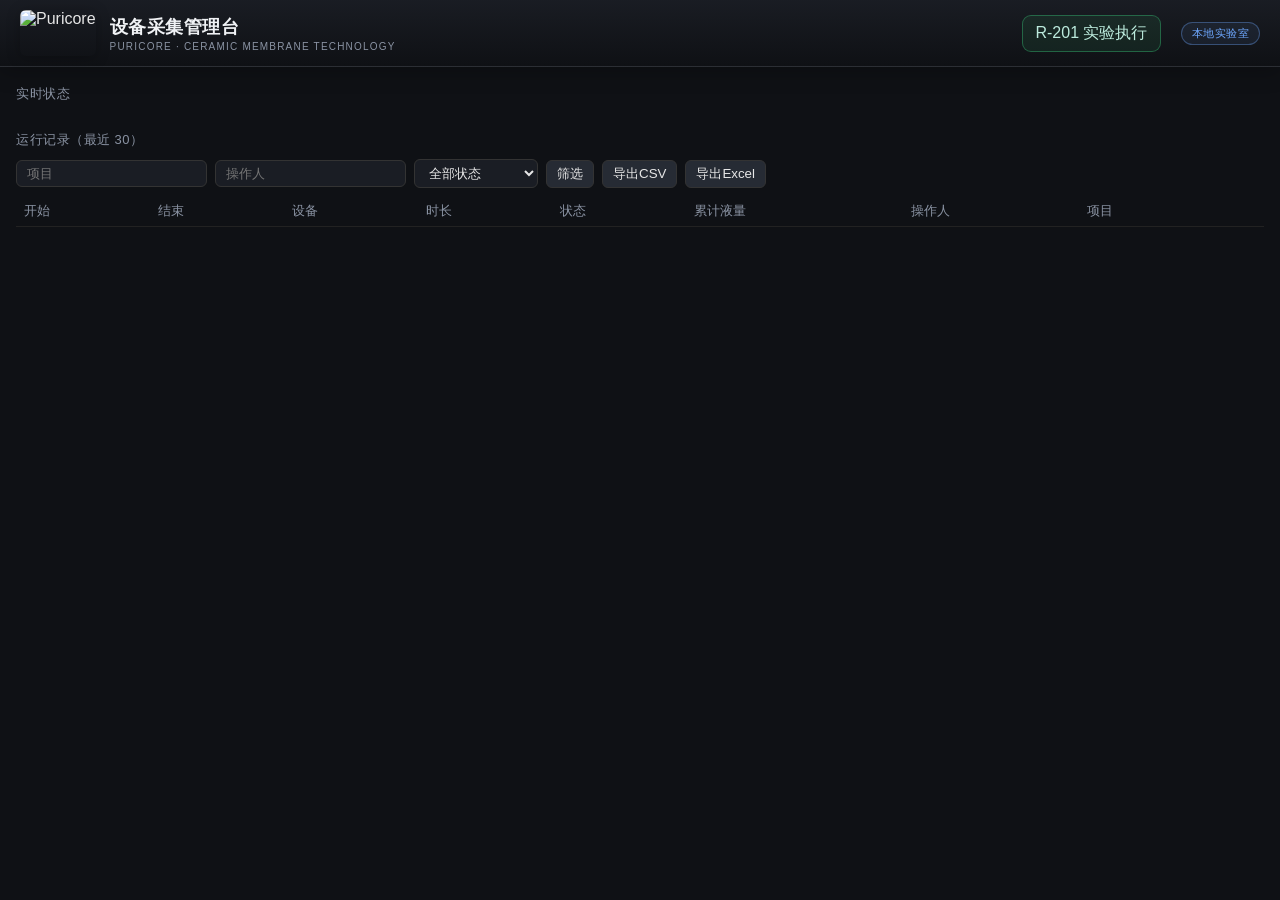
==== lab_device_manager/web/static/index.html @ a662c42c "统一账号菜单与修改密码入口" ====
<!doctype html>
<html lang="zh">
<head><meta charset="utf-8"><meta name="viewport" content="width=device-width,initial-scale=1,viewport-fit=cover"><link rel="icon" href="data:,"><title>设备采集管理台</title>
<style>
 body{font-family:-apple-system,"PingFang SC",sans-serif;margin:0;background:#0f1115;color:#e6e6e6}
 header{
   padding:10px 20px;
   border-bottom:1px solid rgba(255,255,255,0.08);
   background:linear-gradient(180deg, rgba(26,29,36,0.98) 0%, rgba(15,17,21,0.98) 100%);
   backdrop-filter:blur(12px);
   display:flex;align-items:center;justify-content:space-between;
   position:sticky;top:0;z-index:100;
   box-shadow:0 4px 20px rgba(0,0,0,0.25);
 }
 .brand{display:flex;align-items:center;gap:14px}
 .logo{height:46px;max-width:150px;width:auto;border-radius:6px;background:transparent;padding:0;box-shadow:0 2px 14px rgba(0,0,0,0.25);object-fit:contain}
 .brand-text{display:flex;flex-direction:column;gap:2px}
 .brand-title{font-size:18px;font-weight:600;color:#f0f2f5;letter-spacing:0.5px}
 .brand-sub{font-size:10px;color:#8a93a3;letter-spacing:1.2px;text-transform:uppercase}
 .env-badge{
   font-size:11px;color:#6ea8ff;border:1px solid rgba(110,168,255,0.35);
   padding:3px 10px;border-radius:20px;background:rgba(110,168,255,0.08);
   letter-spacing:0.5px;
 }
 h2{margin:18px 16px 10px;font-size:13px;color:#8a93a3;font-weight:500;letter-spacing:0.5px}
 .cards{display:grid;grid-template-columns:repeat(auto-fit,minmax(220px,1fr));gap:12px;padding:0 16px}
 .card{background:#1a1d24;border-radius:12px;padding:14px;cursor:pointer;transition:background .15s, transform .12s}
 .card:hover{background:#21252e;transform:translateY(-1px)}
 .card .name{font-size:16px;font-weight:600;margin-bottom:8px}
 .card.sensor-card{border-left:4px solid #3498DB}
 .card.sensor-card .name{color:#3498DB}
 .card .v{font-size:18px;margin-top:4px}.card .k{color:#8a93a3;font-size:12px;margin-top:4px}
 .card .cfg{color:#6ea8ff;font-size:12px;margin-top:6px}
 .s-running{color:#3ddc84}.s-alarm{color:#ff5c5c}.s-offline{color:#888}.s-paused{color:#f5c518}.s-stopped{color:#cfd3da}
 table{width:calc(100% - 32px);margin:0 16px;border-collapse:collapse;font-size:13px}
 th,td{padding:6px 8px;text-align:left;border-bottom:1px solid #222;white-space:nowrap}
 th{color:#8a93a3;font-weight:normal}
 button{background:#262b34;color:#e6e6e6;border:1px solid #333;border-radius:6px;padding:4px 10px;cursor:pointer;transition:background .15s}
 button:hover{background:#2f3540}
 input,select{background:#1a1d24;border:1px solid #333;color:#e6e6e6;border-radius:6px;padding:5px 10px;outline:none}
 input:focus,select:focus{border-color:#4a5568}
</style><!-- cache_bust=1783485148 -->
<link rel="stylesheet" href="/static/puricore-theme.css">
</head>
<body class="page-dashboard">
<header>
  <div class="brand">
    <img src="/static/logo.png" alt="Puricore" class="logo">
    <div class="brand-text">
      <div class="brand-title">设备采集管理台</div>
      <div class="brand-sub">PURiCORE · Ceramic Membrane Technology</div>
    </div>
  </div>
  <div style="display:flex;align-items:center;gap:10px">
    <a href="/experiments" style="color:#bcebdd;text-decoration:none;border:1px solid rgba(61,220,132,.35);padding:7px 12px;border-radius:9px;background:rgba(61,220,132,.08)">R-201 实验执行</a>
    <div data-account-menu></div>
    <div class="env-badge">本地实验室</div>
  </div>
</header>
<h2>实时状态</h2>
<div id="devices" class="cards"></div>
<h2>运行记录（最近 30）</h2>
<div style="padding:0 16px 8px;display:flex;gap:8px;flex-wrap:wrap;align-items:center">
  <input id="fProject" placeholder="项目">
  <input id="fOperator" placeholder="操作人">
  <select id="fStatus">
    <option value="">全部状态</option>
    <option value="completed">completed</option>
    <option value="alarm_abort">alarm_abort</option>
    <option value="manual_abort">manual_abort</option>
  </select>
  <button onclick="loadRuns()">筛选</button>
  <button onclick="window.location='/api/runs/export.csv'">导出CSV</button>
  <button onclick="exportExcel()">导出Excel</button>
</div>
<table id="runs"><thead><tr><th>开始</th><th>结束</th><th>设备</th><th>时长</th><th>状态</th><th>累计液量</th><th>操作人</th><th>项目</th><th></th></tr></thead><tbody></tbody></table>
<script src="/static/account-menu.js"></script>
<script src="/static/app.js"></script>
</body></html>
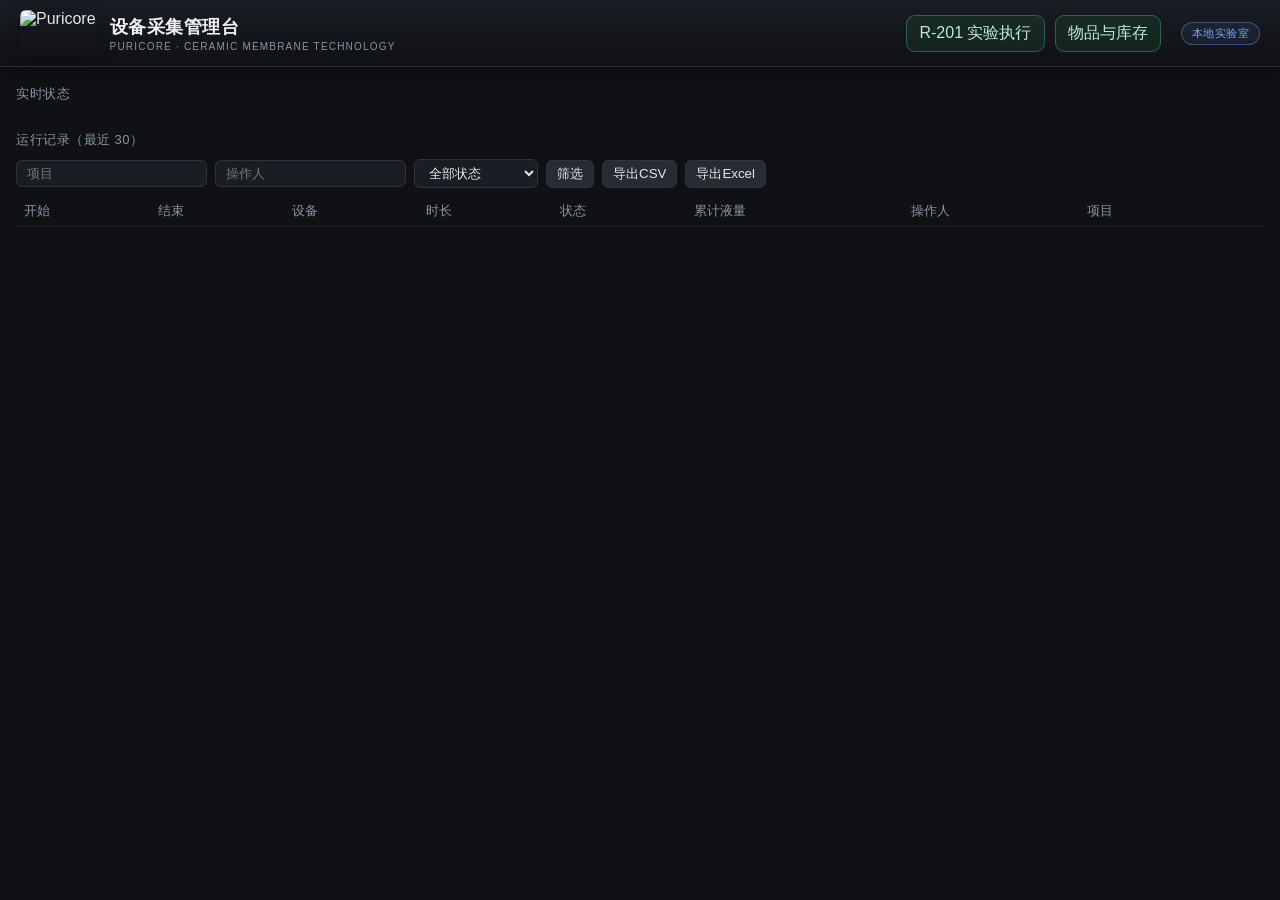
==== commit ea57a225: "feat: integrate inventory into lab platform" ====
--- a/lab_device_manager/web/static/index.html
+++ b/lab_device_manager/web/static/index.html
@@ -53,6 +53,7 @@
   </div>
   <div style="display:flex;align-items:center;gap:10px">
     <a href="/experiments" style="color:#bcebdd;text-decoration:none;border:1px solid rgba(61,220,132,.35);padding:7px 12px;border-radius:9px;background:rgba(61,220,132,.08)">R-201 实验执行</a>
+    <a href="/inventory" style="color:#bcebdd;text-decoration:none;border:1px solid rgba(61,220,132,.35);padding:7px 12px;border-radius:9px;background:rgba(61,220,132,.08)">物品与库存</a>
     <div data-account-menu></div>
     <div class="env-badge">本地实验室</div>
   </div>
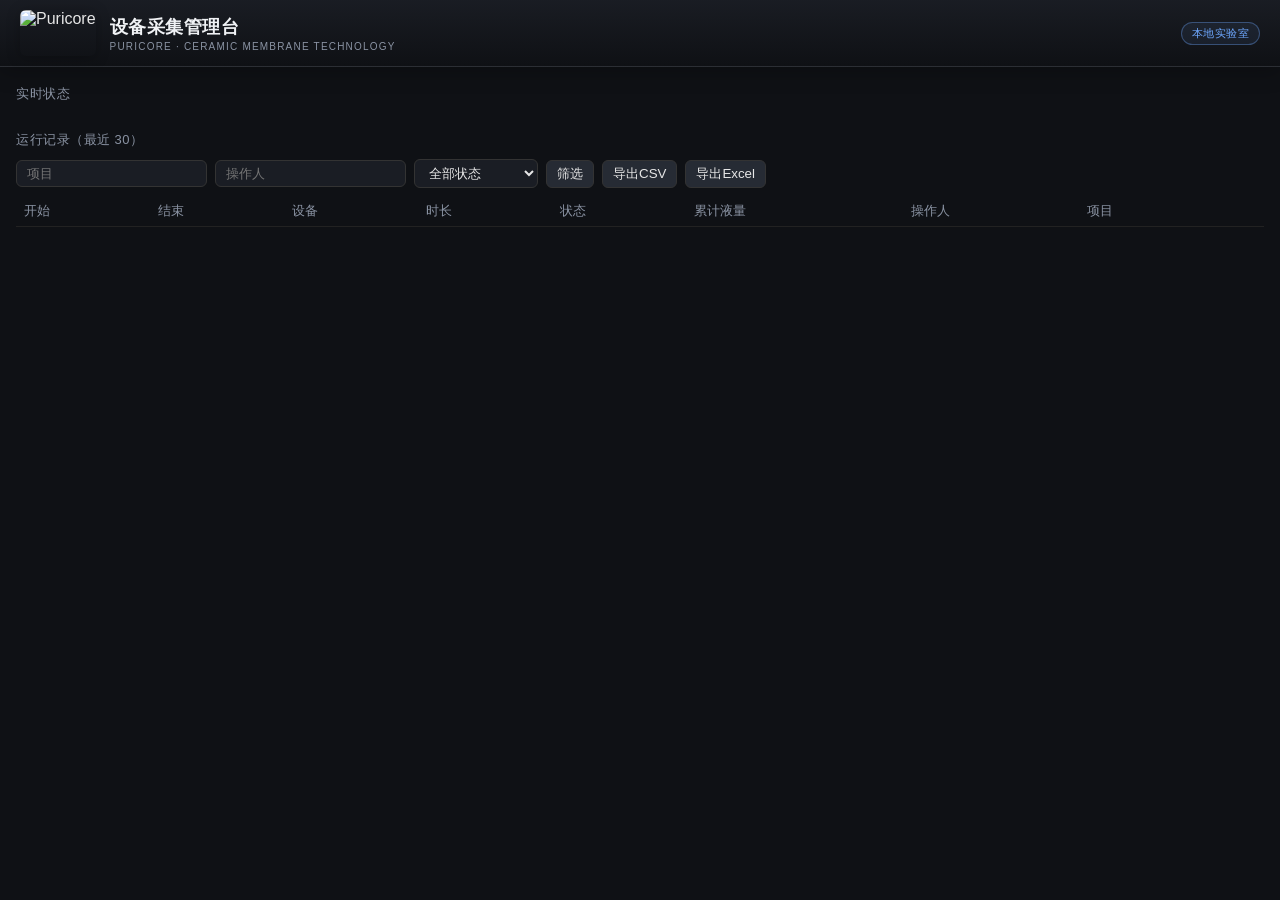
==== commit 3229e804: "fix: unify primary navigation" ====
--- a/lab_device_manager/web/static/index.html
+++ b/lab_device_manager/web/static/index.html
@@ -51,9 +51,8 @@
       <div class="brand-sub">PURiCORE · Ceramic Membrane Technology</div>
     </div>
   </div>
-  <div style="display:flex;align-items:center;gap:10px">
-    <a href="/experiments" style="color:#bcebdd;text-decoration:none;border:1px solid rgba(61,220,132,.35);padding:7px 12px;border-radius:9px;background:rgba(61,220,132,.08)">R-201 实验执行</a>
-    <a href="/inventory" style="color:#bcebdd;text-decoration:none;border:1px solid rgba(61,220,132,.35);padding:7px 12px;border-radius:9px;background:rgba(61,220,132,.08)">物品与库存</a>
+  <div class="header-account-group">
+    <nav data-primary-nav></nav>
     <div data-account-menu></div>
     <div class="env-badge">本地实验室</div>
   </div>
@@ -75,6 +74,7 @@
   <button onclick="exportExcel()">导出Excel</button>
 </div>
 <table id="runs"><thead><tr><th>开始</th><th>结束</th><th>设备</th><th>时长</th><th>状态</th><th>累计液量</th><th>操作人</th><th>项目</th><th></th></tr></thead><tbody></tbody></table>
+<script src="/static/primary-navigation.js"></script>
 <script src="/static/account-menu.js"></script>
 <script src="/static/app.js"></script>
 </body></html>
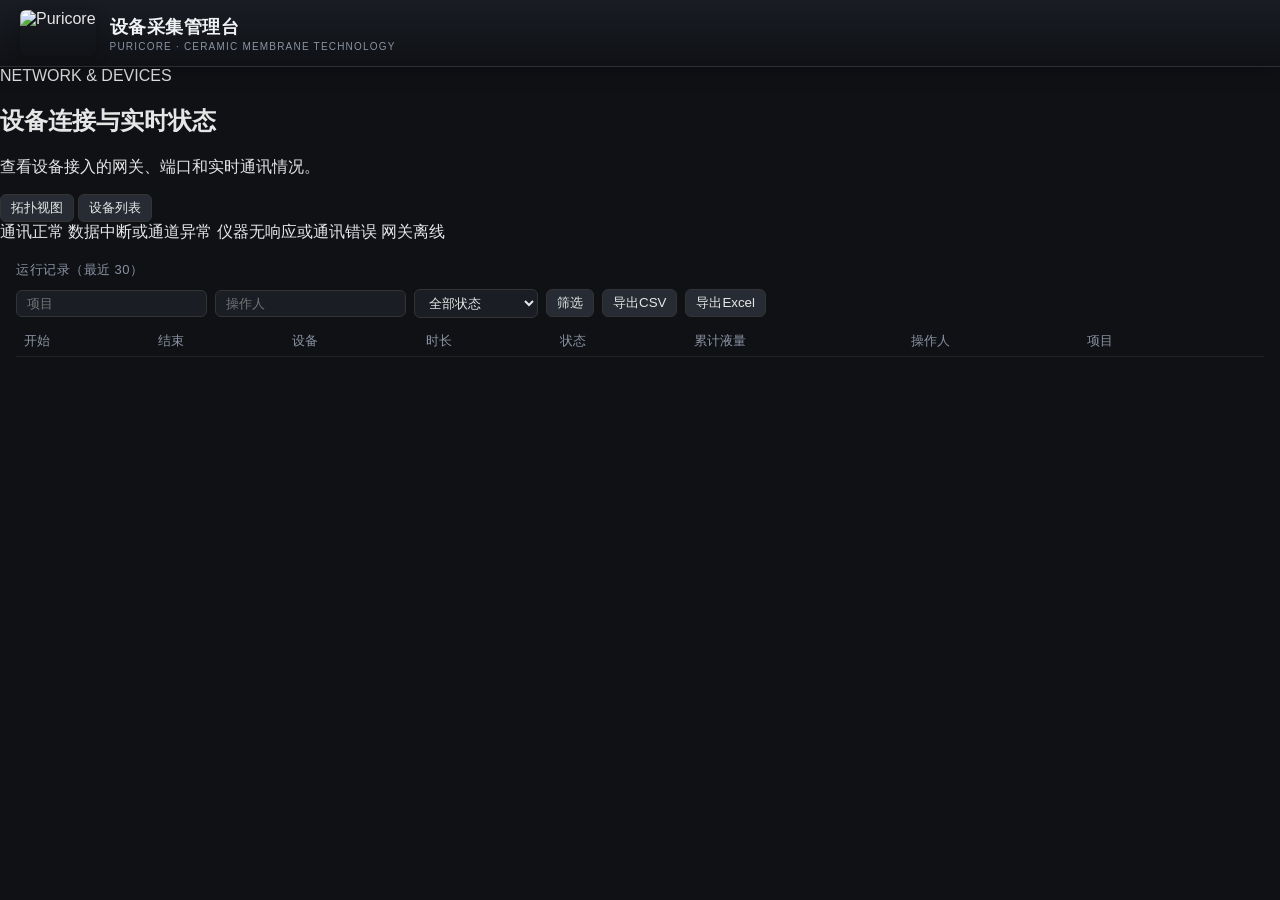
==== commit 1f29aa17: "feat: add device topology and dual themes" ====
--- a/lab_device_manager/web/static/index.html
+++ b/lab_device_manager/web/static/index.html
@@ -27,11 +27,14 @@
  .card{background:#1a1d24;border-radius:12px;padding:14px;cursor:pointer;transition:background .15s, transform .12s}
  .card:hover{background:#21252e;transform:translateY(-1px)}
  .card .name{font-size:16px;font-weight:600;margin-bottom:8px}
- .card.sensor-card{border-left:4px solid #3498DB}
- .card.sensor-card .name{color:#3498DB}
  .card .v{font-size:18px;margin-top:4px}.card .k{color:#8a93a3;font-size:12px;margin-top:4px}
  .card .cfg{color:#6ea8ff;font-size:12px;margin-top:6px}
  .s-running{color:#3ddc84}.s-alarm{color:#ff5c5c}.s-offline{color:#888}.s-paused{color:#f5c518}.s-stopped{color:#cfd3da}
+ .communication-badge{font-size:11px;font-weight:600;padding:4px 9px;border-radius:999px;border:1px solid currentColor;white-space:nowrap}
+ .comm-communicating{color:#72dfc1}.comm-data_interrupted{color:#f5c15d}.comm-gateway_offline{color:#8a93a3}.comm-instrument_unresponsive{color:#ffb45e}.comm-communication_error{color:#ff7474}
+ .card-status-grid{display:grid;grid-template-columns:1fr 1fr;gap:8px;margin:4px 0 12px}
+ .card-status-row{display:flex;flex-direction:column;gap:3px;padding:8px 10px;border:1px solid rgba(255,255,255,.07);border-radius:8px;background:rgba(255,255,255,.025)}
+ .card-status-row span{font-size:11px;color:#8a93a3}.card-status-row strong{font-size:13px;font-weight:600}
  table{width:calc(100% - 32px);margin:0 16px;border-collapse:collapse;font-size:13px}
  th,td{padding:6px 8px;text-align:left;border-bottom:1px solid #222;white-space:nowrap}
  th{color:#8a93a3;font-weight:normal}
@@ -40,6 +43,7 @@
  input,select{background:#1a1d24;border:1px solid #333;color:#e6e6e6;border-radius:6px;padding:5px 10px;outline:none}
  input:focus,select:focus{border-color:#4a5568}
 </style><!-- cache_bust=1783485148 -->
+<script src="/static/theme.js"></script>
 <link rel="stylesheet" href="/static/puricore-theme.css">
 </head>
 <body class="page-dashboard">
@@ -54,11 +58,36 @@
   <div class="header-account-group">
     <nav data-primary-nav></nav>
     <div data-account-menu></div>
-    <div class="env-badge">本地实验室</div>
   </div>
 </header>
-<h2>实时状态</h2>
-<div id="devices" class="cards"></div>
+<main class="dashboard-main">
+  <section class="device-overview" aria-labelledby="deviceOverviewTitle">
+    <div class="overview-heading">
+      <div>
+        <div class="section-kicker">NETWORK &amp; DEVICES</div>
+        <h1 id="deviceOverviewTitle">设备连接与实时状态</h1>
+        <p>查看设备接入的网关、端口和实时通讯情况。</p>
+      </div>
+      <div class="view-switch" role="tablist" aria-label="设备看板视图">
+        <button id="topologyMode" type="button" role="tab" aria-selected="true" aria-controls="topologyView">拓扑视图</button>
+        <button id="listMode" type="button" role="tab" aria-selected="false" aria-controls="deviceListView">设备列表</button>
+      </div>
+    </div>
+    <div id="topologyView" role="tabpanel" aria-labelledby="topologyMode">
+      <div id="topologySummary" class="topology-summary" aria-live="polite"></div>
+      <div id="topologyGraph" class="topology-graph" aria-live="polite"></div>
+      <div class="topology-legend" aria-label="拓扑状态说明">
+        <span><i class="legend-dot is-online"></i>通讯正常</span>
+        <span><i class="legend-dot is-warning"></i>数据中断或通道异常</span>
+        <span><i class="legend-dot is-error"></i>仪器无响应或通讯错误</span>
+        <span><i class="legend-dot is-offline"></i>网关离线</span>
+      </div>
+    </div>
+    <div id="deviceListView" role="tabpanel" aria-labelledby="listMode" hidden>
+      <div id="devices" class="cards"></div>
+    </div>
+  </section>
+</main>
 <h2>运行记录（最近 30）</h2>
 <div style="padding:0 16px 8px;display:flex;gap:8px;flex-wrap:wrap;align-items:center">
   <input id="fProject" placeholder="项目">
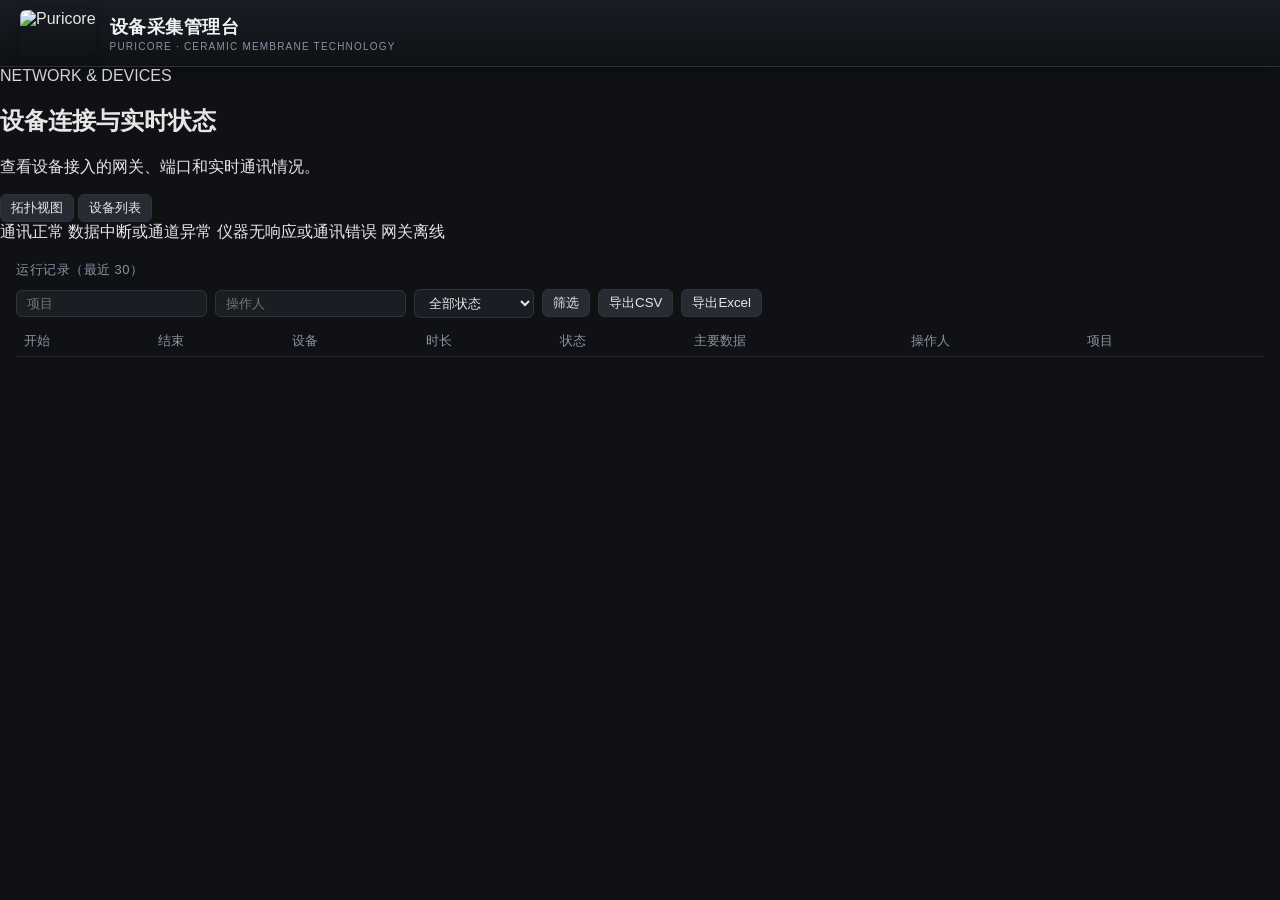
==== commit ee303d76: "fix: make device run history type-aware" ====
--- a/lab_device_manager/web/static/index.html
+++ b/lab_device_manager/web/static/index.html
@@ -94,16 +94,19 @@
   <input id="fOperator" placeholder="操作人">
   <select id="fStatus">
     <option value="">全部状态</option>
-    <option value="completed">completed</option>
-    <option value="alarm_abort">alarm_abort</option>
-    <option value="manual_abort">manual_abort</option>
+    <option value="completed">正常完成</option>
+    <option value="alarm_abort">报警终止</option>
+    <option value="manual_abort">手动终止</option>
+    <option value="interrupted_restart">系统重启中断</option>
+    <option value="comms_interrupted">通讯中断</option>
   </select>
   <button onclick="loadRuns()">筛选</button>
   <button onclick="window.location='/api/runs/export.csv'">导出CSV</button>
   <button onclick="exportExcel()">导出Excel</button>
 </div>
-<table id="runs"><thead><tr><th>开始</th><th>结束</th><th>设备</th><th>时长</th><th>状态</th><th>累计液量</th><th>操作人</th><th>项目</th><th></th></tr></thead><tbody></tbody></table>
+<table id="runs"><thead><tr><th>开始</th><th>结束</th><th>设备</th><th>时长</th><th>状态</th><th>主要数据</th><th>操作人</th><th>项目</th><th></th></tr></thead><tbody></tbody></table>
 <script src="/static/primary-navigation.js"></script>
 <script src="/static/account-menu.js"></script>
+<script src="/static/run-presentation.js"></script>
 <script src="/static/app.js"></script>
 </body></html>
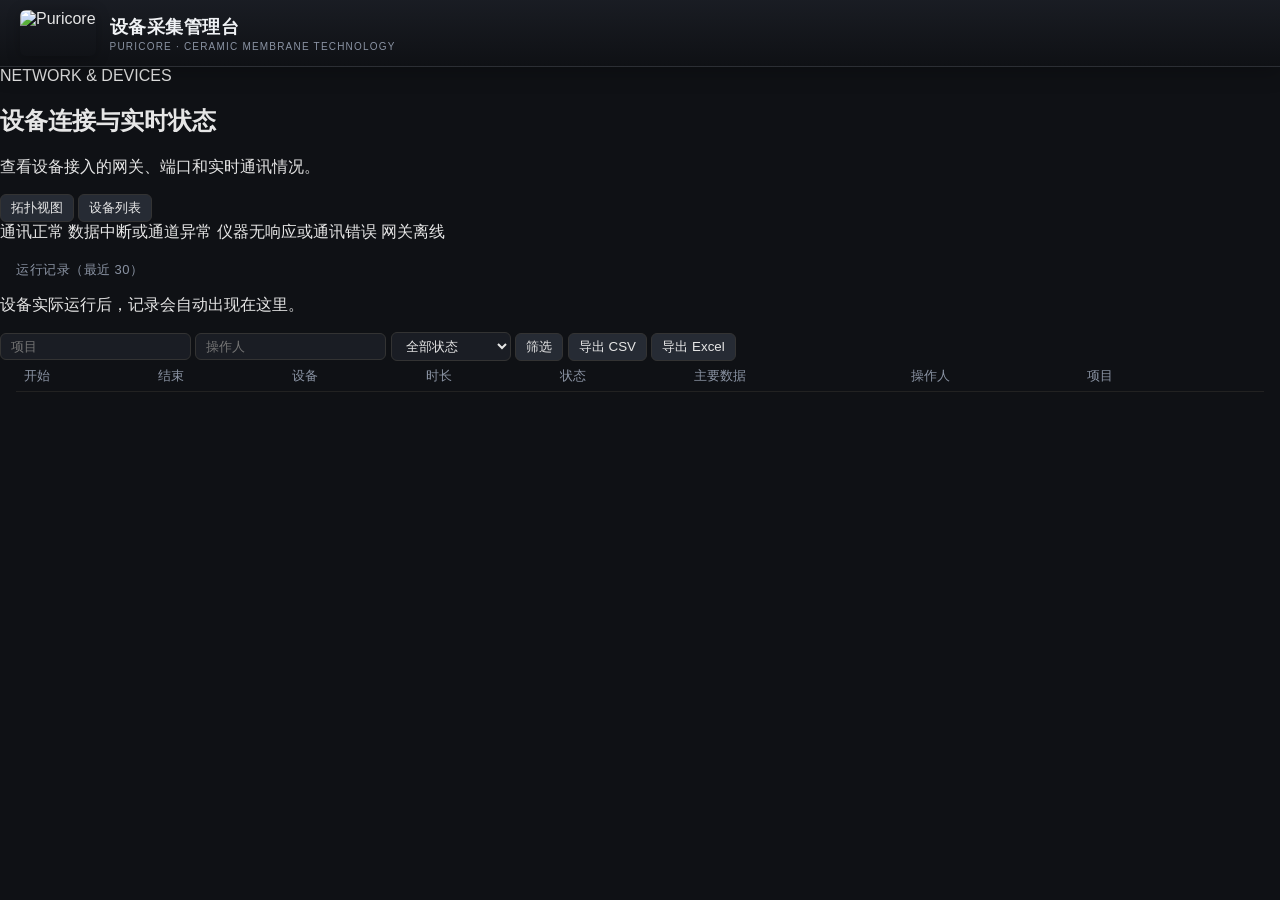
==== commit 78f2c216: "add dynamic device discovery and offline migration" ====
--- a/lab_device_manager/web/static/index.html
+++ b/lab_device_manager/web/static/index.html
@@ -87,24 +87,31 @@
       <div id="devices" class="cards"></div>
     </div>
   </section>
+  <section class="run-history" aria-labelledby="runHistoryTitle">
+    <div class="run-history-heading">
+      <h2 id="runHistoryTitle">运行记录（最近 30）</h2>
+      <p>设备实际运行后，记录会自动出现在这里。</p>
+    </div>
+    <div class="run-filters">
+      <input id="fProject" placeholder="项目">
+      <input id="fOperator" placeholder="操作人">
+      <select id="fStatus">
+        <option value="">全部状态</option>
+        <option value="completed">正常完成</option>
+        <option value="alarm_abort">报警终止</option>
+        <option value="manual_abort">手动终止</option>
+        <option value="interrupted_restart">系统重启中断</option>
+        <option value="comms_interrupted">通讯中断</option>
+      </select>
+      <button onclick="loadRuns()">筛选</button>
+      <button onclick="window.location='/api/runs/export.csv'">导出 CSV</button>
+      <button onclick="exportExcel()">导出 Excel</button>
+    </div>
+    <div class="run-table-wrap">
+      <table id="runs"><thead><tr><th>开始</th><th>结束</th><th>设备</th><th>时长</th><th>状态</th><th>主要数据</th><th>操作人</th><th>项目</th><th></th></tr></thead><tbody></tbody></table>
+    </div>
+  </section>
 </main>
-<h2>运行记录（最近 30）</h2>
-<div style="padding:0 16px 8px;display:flex;gap:8px;flex-wrap:wrap;align-items:center">
-  <input id="fProject" placeholder="项目">
-  <input id="fOperator" placeholder="操作人">
-  <select id="fStatus">
-    <option value="">全部状态</option>
-    <option value="completed">正常完成</option>
-    <option value="alarm_abort">报警终止</option>
-    <option value="manual_abort">手动终止</option>
-    <option value="interrupted_restart">系统重启中断</option>
-    <option value="comms_interrupted">通讯中断</option>
-  </select>
-  <button onclick="loadRuns()">筛选</button>
-  <button onclick="window.location='/api/runs/export.csv'">导出CSV</button>
-  <button onclick="exportExcel()">导出Excel</button>
-</div>
-<table id="runs"><thead><tr><th>开始</th><th>结束</th><th>设备</th><th>时长</th><th>状态</th><th>主要数据</th><th>操作人</th><th>项目</th><th></th></tr></thead><tbody></tbody></table>
 <script src="/static/primary-navigation.js"></script>
 <script src="/static/account-menu.js"></script>
 <script src="/static/run-presentation.js"></script>
